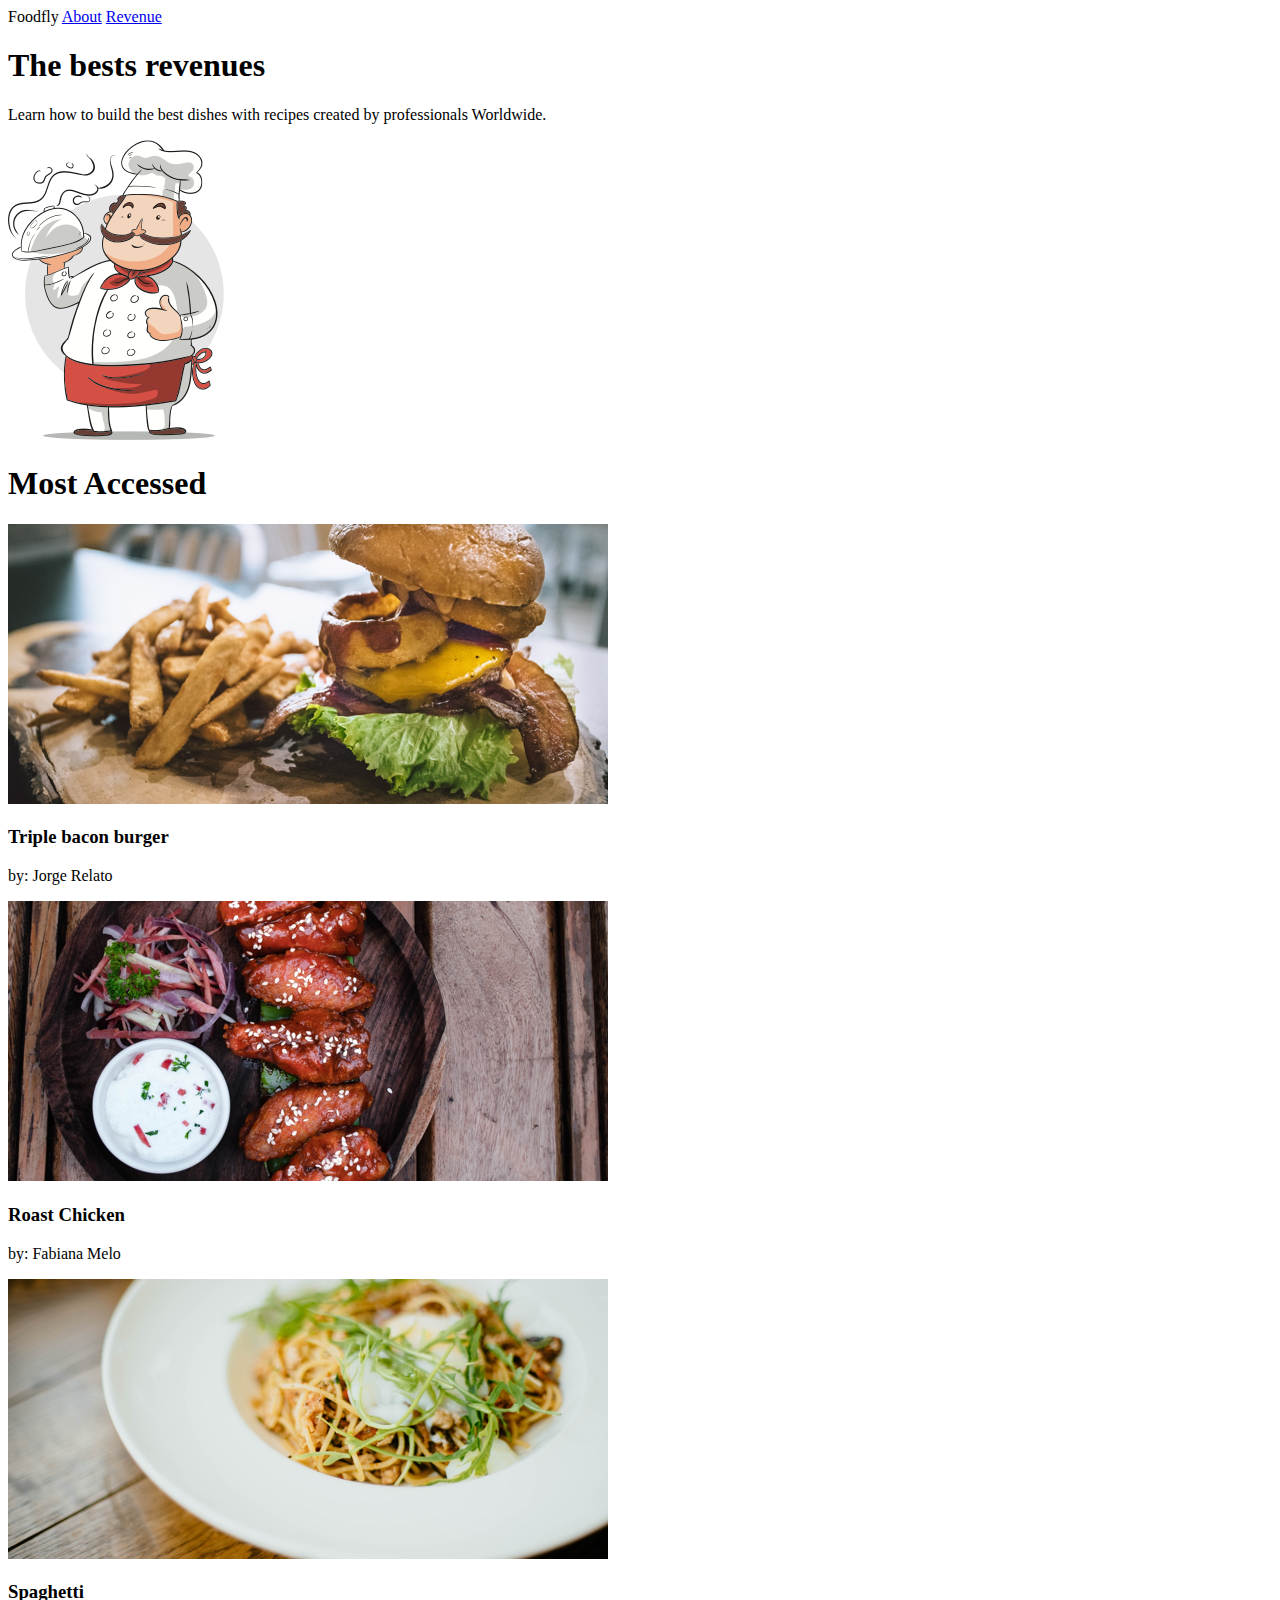
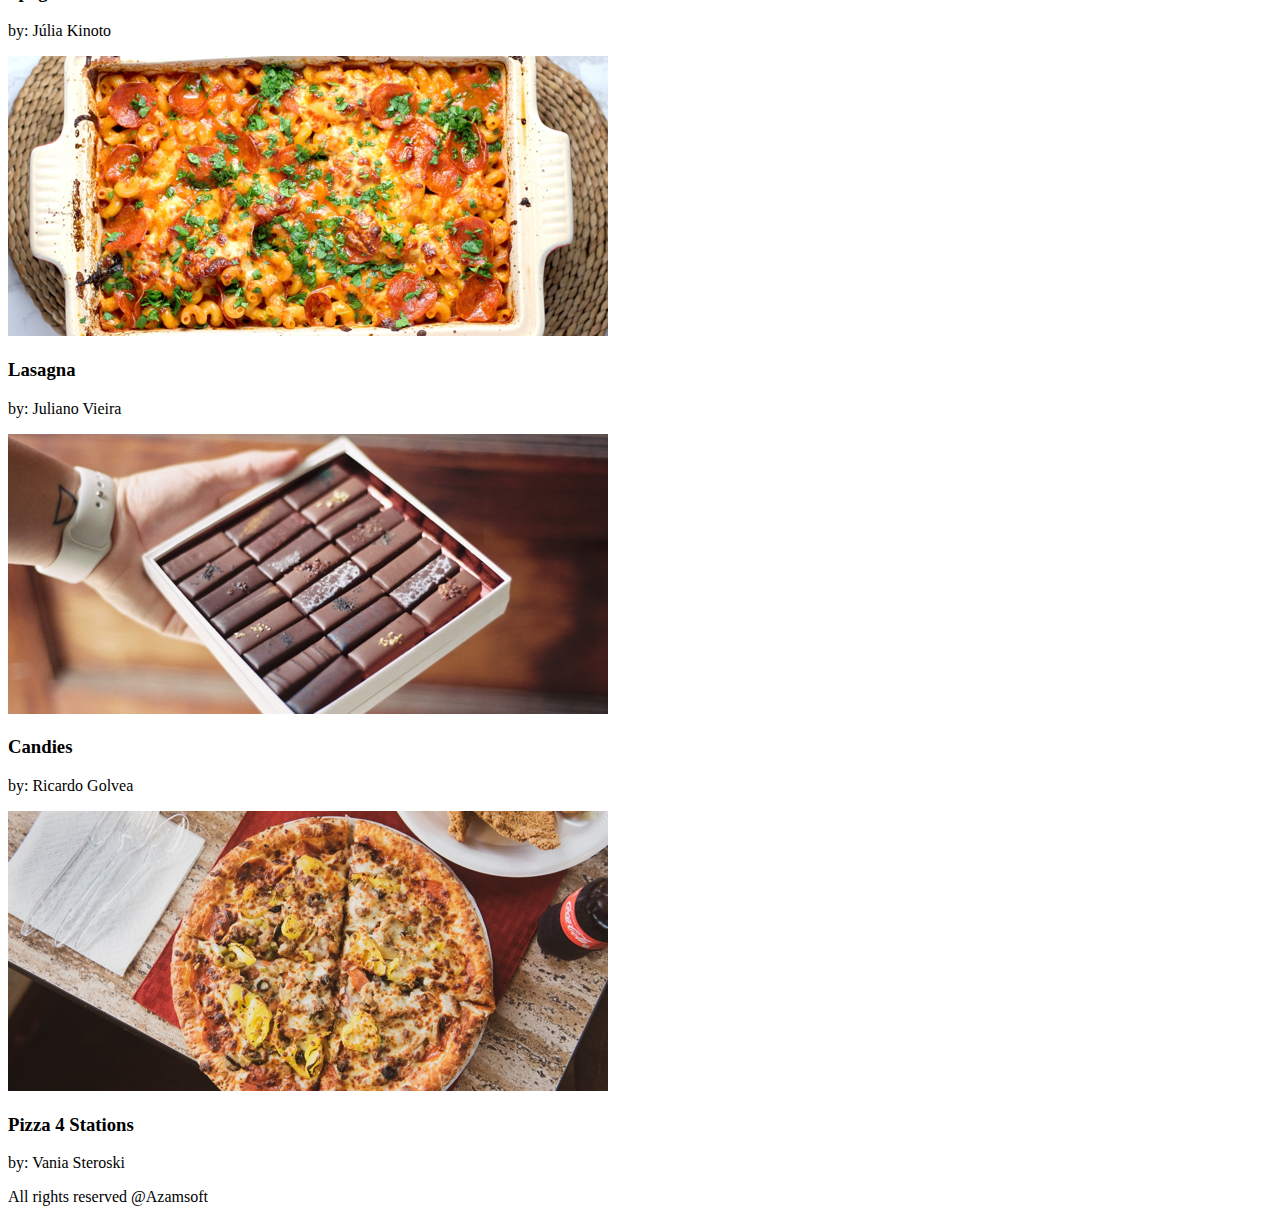
==== index.html @ 8522eb4e "Add files via upload" ====
<!DOCTYPE html>
<html lang="en">
<head>
  <meta charset="UTF-8">
  <meta name="viewport" content="width=device-width, initial-scale=1.0">
  <title>Foodfly</title>
  <link rel="stylesheet" href="https://fonts.googleapis.com/css?family=Spartan&display=swap" >
  <link rel="stylesheet" href="/style.css">
  
</head>
<body>
  <header>
    <div class="header">
      <a class="title">Foodfly</a>
      <a class="menu" href="about.html">About</a>
      <a class="menu" href="revenue.html" >Revenue</a>

    </div>
  </header>

  <div class="newsletter">
    <div class="title">
      <h1>The bests revenues</h1>
      <p>Learn how to build the best dishes with recipes created by professionals Worldwide.</p>
    </div>
    <img src="resources/chef.png" alt="">
  </div>

  <div class="mostAccessed">
    <h1>Most Accessed</h1>
  </div>



  <section class="favoriteDishes">
    
    <div class="itemMenu" id="burger">
      <img src="resources/burger.png" alt="Hamburguer">
      <h3>Triple bacon burger</h3>
      <p>by: Jorge Relato</p>
    </div>
    
    <div class="itemMenu" id=roastChicken>
      <img src="resources/asinhas.png" alt="Hamburguer">
      <h3>Roast Chicken</h3>
      <p>by: Fabiana Melo</p>
    </div>

    <div class="itemMenu" id="spaghetti">
      <img src="resources/espaguete.png" alt="Hamburguer">
      <h3>Spaghetti</h3>
      <p>by: Júlia Kinoto</p>
    </div>
    
    <div class="itemMenu" id="Lasagna">
      <img src="resources/lasanha.png" alt="Hamburguer">
      <h3>Lasagna</h3>
      <p>by: Juliano Vieira</p>
    </div>

    <div class="itemMenu" id="candies">
      <img src="resources/doce.png" alt="Hamburguer">
      <h3>Candies</h3>
      <p>by: Ricardo Golvea</p>
    </div>

    <div class="itemMenu" id="pizza">
      <img src="resources/pizza.png" alt="Hamburguer">
      <h3>Pizza 4 Stations</h3>
      <p>by: Vania Steroski</p>
    </div>

   
    </div>
  </section>


 

    <script src="script.js"></script>
</body>

<footer>
  <p>All rights reserved @Azamsoft</p>
</footer>
</html>
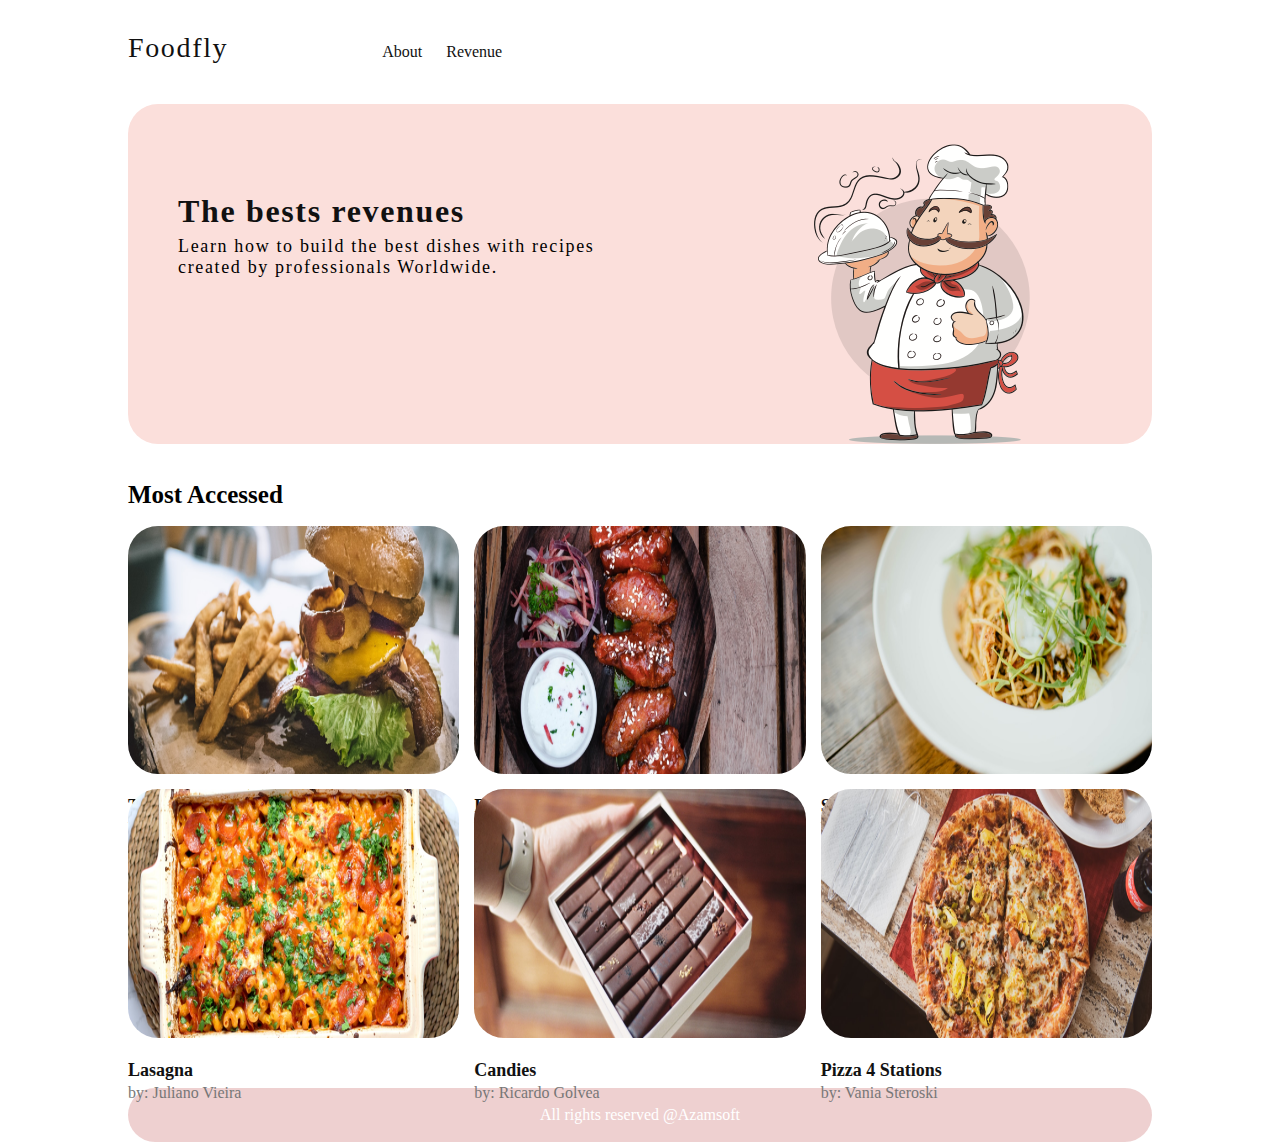
==== commit 751b79e8: "Add files via upload" ====
--- a/index.html
+++ b/index.html
@@ -4,7 +4,7 @@
   <meta charset="UTF-8">
   <meta name="viewport" content="width=device-width, initial-scale=1.0">
   <title>Foodfly</title>
-  <link rel="stylesheet" href="https://fonts.googleapis.com/css?family=Spartan&display=swap" >
+  <link href="https://fonts.googleapis.com/icon?family=Material+Icons" rel="stylesheet">
   <link rel="stylesheet" href="/style.css">
   
 </head>
@@ -34,46 +34,56 @@
 
   <section class="favoriteDishes">
     
-    <div class="itemMenu" id="burger">
+    <div class="itemMenu" id="burger.png">
       <img src="resources/burger.png" alt="Hamburguer">
       <h3>Triple bacon burger</h3>
       <p>by: Jorge Relato</p>
     </div>
     
-    <div class="itemMenu" id=roastChicken>
+    <div class="itemMenu" id=asinhas.png>
       <img src="resources/asinhas.png" alt="Hamburguer">
       <h3>Roast Chicken</h3>
       <p>by: Fabiana Melo</p>
     </div>
 
-    <div class="itemMenu" id="spaghetti">
+    <div class="itemMenu" id="espaguete.png">
       <img src="resources/espaguete.png" alt="Hamburguer">
       <h3>Spaghetti</h3>
       <p>by: Júlia Kinoto</p>
     </div>
     
-    <div class="itemMenu" id="Lasagna">
+    <div class="itemMenu" id="lasanha.png">
       <img src="resources/lasanha.png" alt="Hamburguer">
       <h3>Lasagna</h3>
       <p>by: Juliano Vieira</p>
     </div>
 
-    <div class="itemMenu" id="candies">
+    <div class="itemMenu" id="doce.png">
       <img src="resources/doce.png" alt="Hamburguer">
       <h3>Candies</h3>
       <p>by: Ricardo Golvea</p>
     </div>
 
-    <div class="itemMenu" id="pizza">
+    <div class="itemMenu" id="pizza.png">
       <img src="resources/pizza.png" alt="Hamburguer">
       <h3>Pizza 4 Stations</h3>
       <p>by: Vania Steroski</p>
     </div>
 
-   
-    </div>
   </section>
 
+  <div class="modal-overlay">
+    <div class="modal">
+      <a class="close-modal">
+        <i class="material-icons">close</i>
+      </a>
+
+      <div class="modal-content">
+        <iframe class="frame" src=""frameborder="0" allowfullscreen></iframe>
+        
+      </div>
+    </div>
+  </div>
 
  
 
--- a/style.css
+++ b/style.css
@@ -0,0 +1,174 @@
+:root { 
+  --color-green: rgb(10, 223, 106);
+}
+
+
+
+header { 
+  margin-top: 32px;
+  margin-bottom: 40px;
+  max-height: 80%;
+  align-items: center;
+
+}
+
+body { 
+
+  align-content: center;
+  margin: 0 auto;
+  width: 80%; /* Altere para o valor da largura desejada. */
+  
+}
+
+footer { 
+  background-color: rgba(223, 166, 166, 0.527);
+  border-radius: 30px;
+  padding: 2px;
+  margin-top: 50px;
+  text-align: center;
+  font-family: 'spartan';
+  color: white;
+  border: 0px;
+}
+
+.title { 
+  font-family: Cochin;
+  font-size: 28px;
+  color: #111111;
+  letter-spacing: 1.65px;
+  padding-right: 150px;
+  
+  
+}
+.menu{ 
+  font-family: Roboto-Regular;
+  font-size: 16px;
+  color: #111111;
+  text-decoration: none;
+  margin-right: 20px;
+
+}
+
+.menu:hover{ 
+  color: var(--color-green);
+
+}
+
+.newsletter { 
+  background: #FBDFDB;
+  border-radius: 30px;
+  font-family: Roboto-Regular;
+  color: #000000;
+  padding: 40px 20px 0px 50px;
+  display: grid;
+  grid-template-columns: 2fr 1fr;
+
+
+}
+
+.title h1{ 
+
+  margin-top: 10%;
+  font-family: Roboto-Bold;
+  font-size: 32px;
+}
+.title p { 
+  margin-top: -15px;
+  color: #000000;
+  font-size: 18px;
+}
+
+.mostAccessed { 
+  display: grid;
+  grid-template-columns: 1fr 1fr 1fr;
+  margin-top: 20px;
+}
+
+.mostAccessed h1 {
+  font-size: 25px;
+} 
+
+.favoriteDishes { 
+  display: grid;
+  grid-template-columns: 1fr 1fr 1fr ;
+  gap: 15px;
+  width: 100%;
+  
+
+}
+
+.favoriteDishes h3 {
+  text-align: left;
+  font-family: Roboto-Regular;
+  font-size: 18px;
+  color: #111111;
+
+}
+.favoriteDishes p{
+  margin-top: -15px;
+  margin-bottom: 30px;
+  color: #777777;
+
+}
+.favoriteDishes img { 
+  border-radius: 30px;
+  font-size: 14px;
+  width: 100%;
+  height: 100%;
+}
+
+.about p{
+  text-align: justify;
+
+}
+.about h1 { 
+  margin-top: 50px;
+  font-size: 20px;
+}
+
+
+
+/* == MODAL OVERLAY == */
+
+.modal-overlay { 
+  background-color: rgba(0, 0, 0, 0.7);
+  width: 100%;
+  height: 100%;
+  position: fixed;
+  top: 0px;
+  margin-left: -153px;
+  opacity: 0px;
+  visibility: hidden;
+  
+
+}
+.modal { 
+  background-color: white;
+  width: 45%;
+  height:45%;
+  margin: 5vh auto;
+  position: relative;
+
+}
+
+.modal .close-modal { 
+  color: black;
+  position: absolute;
+  right: 8px;
+  top: 8px;
+  cursor: pointer;
+}
+
+
+.modal-overlay.active { 
+  opacity: 1;
+  visibility: visible;
+}
+
+.modal-content .frame { 
+  width: 100%;
+  height: 100%;
+  position: absolute;
+  margin-top: 25px;
+  left: 25px;
+}